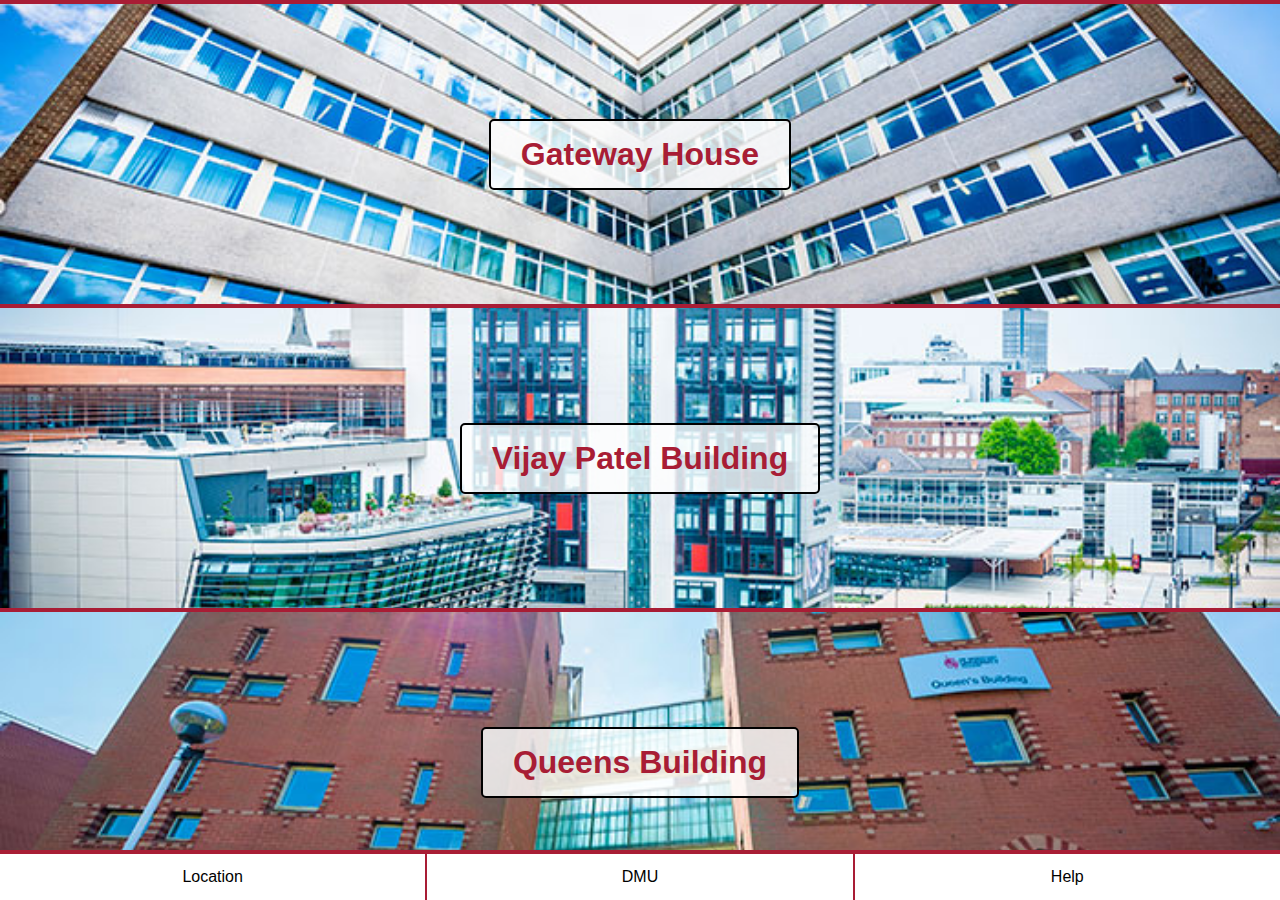
==== index.html @ fb2a35a8 "User Menu Mobile Page" ====
<!DOCTYPE html>
<html>
	<head>
		<title>Prototype</title>
		<meta name="viewport" content="width=device-width, initial-scale=1">
		<link rel="stylesheet" href="css/main.css">
		<link rel="stylesheet" href="css/stream-covers.css"s>
	</head>
	<body>
		<div class="card-container">
			<section class="card gateway-house-bg">
				<h1>Gateway House</h1>
			</section>
			<section class="card vijay-patel-bg">
				<h1>Vijay Patel Building</h1>
			</section>
			<section class="card queens-bg">
				<h1>Queens Building</h1>
			</section>
			<section class="card art-factory-bg">
				<h1>Art Factory</h1>
			</section>
			<section class="card clephan-bg">
				<h1>Clephan Building</h1>
			</section>
		</div>
		<div class="button-container">
			<div>Location</div>
			<div>DMU</div>
			<div>Help</div>
		</div>
	</body>
</html>
---- css/main.css ----
h1,h2,h3,h4,h5,h6,p {
	margin: 0px;
}

html {
	height: 100%;
}

body {
	height: 100%;
	margin: 0px;
	font-family: "akzidenz-grotesk", arial, sans-serif;
}

.card-container {
	display: flex;
	flex-direction: column;
	align-items: center;
	height: calc(100% - 50px);
	overflow-y: auto;
	box-sizing: border-box;
}

.card {
	display: flex;
	justify-content: center;
	align-items: center;
	width: 100%;
	height: 300px;
	min-height: 300px;
	background-repeat: no-repeat;
	background-position: center;
	background-size: cover;
	border: 2px solid #a81d35;
	border-width: 2px 0px;
}

.card:first-child {	
	border-top-width: 4px;;
}

.card:last-child {	
	border-bottom-width: 2px;
}

.card h1 {
	padding: 15px 30px;
	color: white;
	color: #a81d35;
	background-color: rgba(0,0,0,0.8);
	background-color: rgba(255,255,255,0.8);
	font-weight: bold;
	border:2px solid black;
	border-radius: 5px;
}

.button-container {
	display: flex;
	justify-content: space-around;
	align-items: center;
	height: 50px;
	border-top: 4px solid #a81d35;
	box-sizing: border-box;
}

.button-container div {
	display: flex;
	justify-content: center;
	align-items: center;
	width: 100%;
	height: 100%;
	border-right: 2px solid #a81d35;
}

.button-container div:last-child {
	border-right-width: 0px;
}
---- css/stream-covers.css ----
.gateway-house-bg {
	background-image: url(../img/stream-covers/gateway-house-bg.jpg);
}

.vijay-patel-bg {
	background-image: url(../img/stream-covers/vijay-patel-bg.jpg);
}

.queens-bg {
	background-image: url(../img/stream-covers/queens-bg.jpg);
}

.art-factory-bg {
	background-image: url(../img/stream-covers/art-factory-bg.jpg);
}

.clephan-bg {
	background-image: url(../img/stream-covers/clephan-bg.jpg);
}
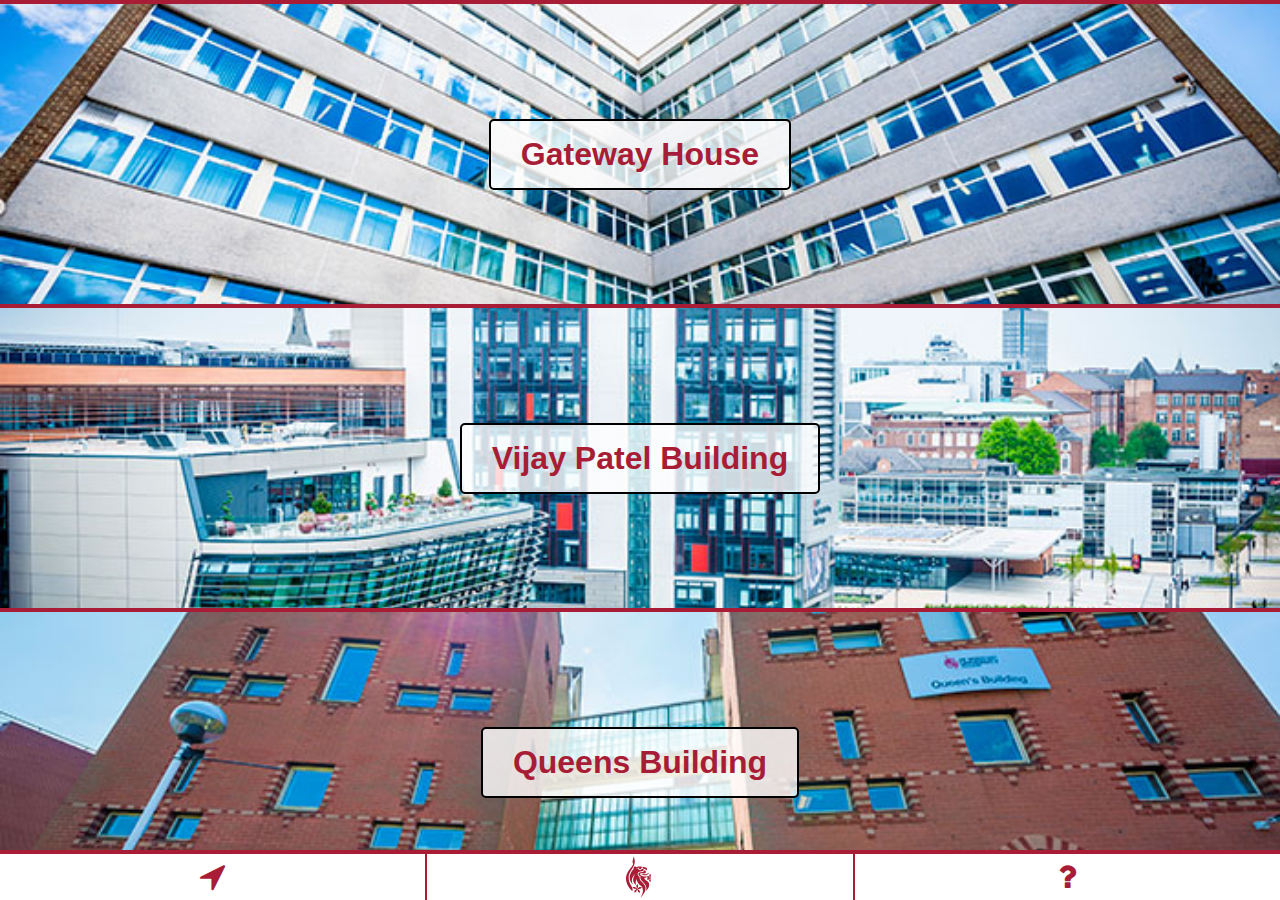
==== commit 864ea7fb: "Additions to mobile menu page" ====
--- a/index.html
+++ b/index.html
@@ -4,7 +4,8 @@
 		<title>Prototype</title>
 		<meta name="viewport" content="width=device-width, initial-scale=1">
 		<link rel="stylesheet" href="css/main.css">
-		<link rel="stylesheet" href="css/stream-covers.css"s>
+		<link rel="stylesheet" href="css/stream-covers.css">
+		<link rel="stylesheet" href="css/font-awesome.css">
 	</head>
 	<body>
 		<div class="card-container">
@@ -23,11 +24,14 @@
 			<section class="card clephan-bg">
 				<h1>Clephan Building</h1>
 			</section>
+			<section class="card dmu-logo" onclick="window.location.reload(true);">
+				<h1>Force Reload Page</h1>
+			</section>
 		</div>
 		<div class="button-container">
-			<div>Location</div>
-			<div>DMU</div>
-			<div>Help</div>
+			<div><span class="fa fa-2x fa-location-arrow"></span></div>
+			<div><img src="img/logo/dmu-logo.svg"></div>
+			<div><span class="fa fa-2x fa-question"></span></div>
 		</div>
 	</body>
 </html>--- a/css/main.css
+++ b/css/main.css
@@ -10,6 +10,7 @@
 	height: 100%;
 	margin: 0px;
 	font-family: "akzidenz-grotesk", arial, sans-serif;
+	-webkit-overflow-scrolling: touch;
 }
 
 .card-container {
@@ -69,11 +70,16 @@
 	align-items: center;
 	width: 100%;
 	height: 100%;
+	color: #a81d35;;
 	border-right: 2px solid #a81d35;
 }
 
 .button-container div:last-child {
 	border-right-width: 0px;
+}
+
+.button-container img {
+	height: 90%;
 }
 
 
--- a/css/stream-covers.css
+++ b/css/stream-covers.css
@@ -16,4 +16,9 @@
 
 .clephan-bg {
 	background-image: url(../img/stream-covers/clephan-bg.jpg);
+}
+
+.dmu-logo {
+	background-image: url(../img/logo/dmu-logo.png);
+	background-size: 95%;
 }